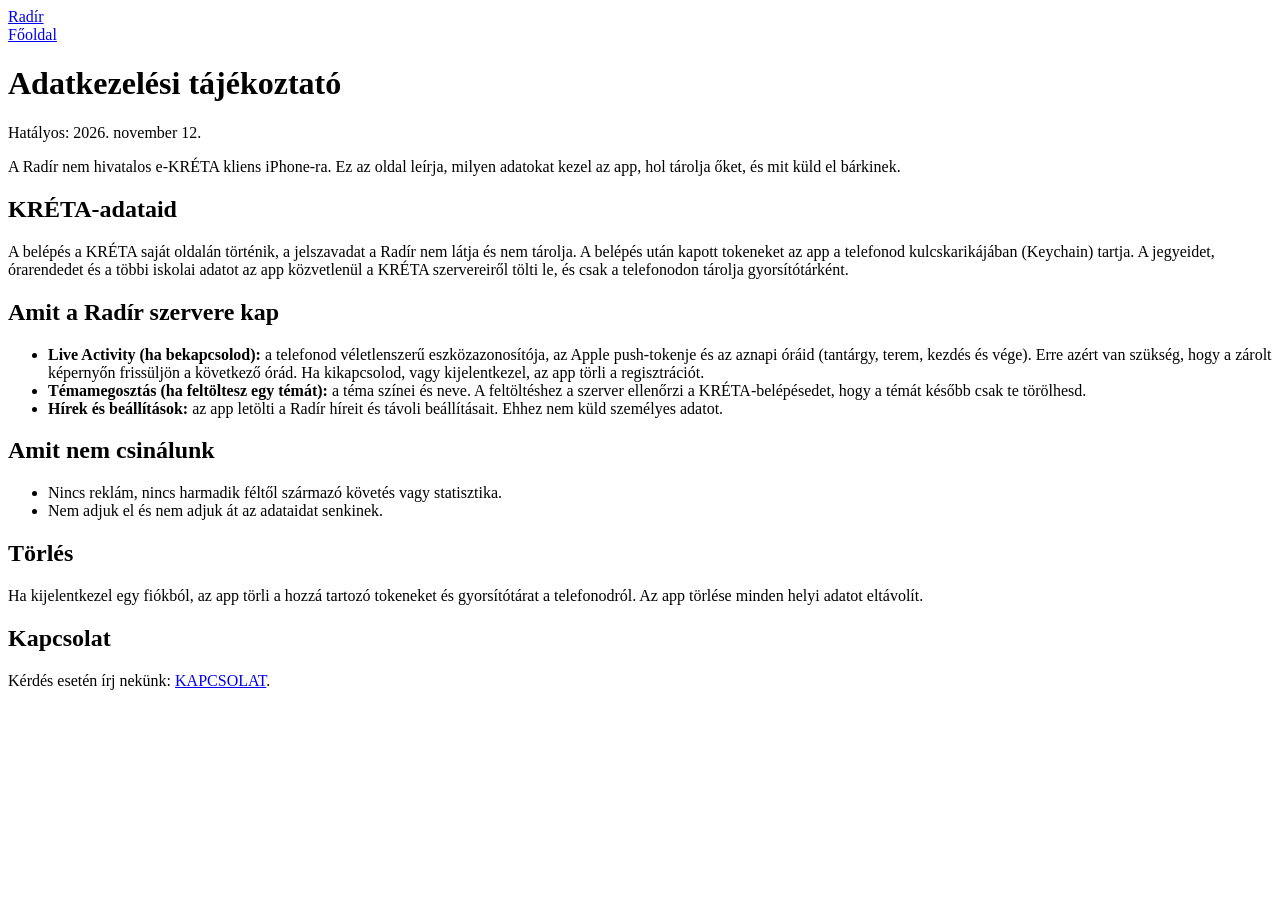
==== web/public/adatvedelem/index.html @ 9d8e7951 "Firka-style redesign, year-end summary badge, release marketing App: - Whole-app redesign closer to " ====
<!doctype html>
<html lang="hu">
<head>
<meta charset="utf-8">
<meta name="viewport" content="width=device-width, initial-scale=1">
<title>Adatkezelés – Radír</title>
<meta name="description" content="Milyen adatokat kezel a Radír, és mire használja őket.">
<link rel="icon" href="/favicon.png">
<link rel="stylesheet" href="/styles.css">
</head>
<body>
<header class="wrap top">
  <a class="brand" href="/"><img src="/img/logo.png" alt="">Radír</a>
  <nav><a href="/">Főoldal</a></nav>
</header>

<main class="wrap doc">
  <h1>Adatkezelési tájékoztató</h1>
  <p class="updated">Hatályos: 2026. november 12.</p>

  <p>A Radír nem hivatalos e-KRÉTA kliens iPhone-ra. Ez az oldal leírja, milyen adatokat kezel az app, hol tárolja őket, és mit küld el bárkinek.</p>

  <h2>KRÉTA-adataid</h2>
  <p>A belépés a KRÉTA saját oldalán történik, a jelszavadat a Radír nem látja és nem tárolja. A belépés után kapott tokeneket az app a telefonod kulcskarikájában (Keychain) tartja. A jegyeidet, órarendedet és a többi iskolai adatot az app közvetlenül a KRÉTA szervereiről tölti le, és csak a telefonodon tárolja gyorsítótárként.</p>

  <h2>Amit a Radír szervere kap</h2>
  <ul>
    <li><b>Live Activity (ha bekapcsolod):</b> a telefonod véletlenszerű eszközazonosítója, az Apple push-tokenje és az aznapi óráid (tantárgy, terem, kezdés és vége). Erre azért van szükség, hogy a zárolt képernyőn frissüljön a következő órád. Ha kikapcsolod, vagy kijelentkezel, az app törli a regisztrációt.</li>
    <li><b>Témamegosztás (ha feltöltesz egy témát):</b> a téma színei és neve. A feltöltéshez a szerver ellenőrzi a KRÉTA-belépésedet, hogy a témát később csak te törölhesd.</li>
    <li><b>Hírek és beállítások:</b> az app letölti a Radír híreit és távoli beállításait. Ehhez nem küld személyes adatot.</li>
  </ul>

  <h2>Amit nem csinálunk</h2>
  <ul>
    <li>Nincs reklám, nincs harmadik féltől származó követés vagy statisztika.</li>
    <li>Nem adjuk el és nem adjuk át az adataidat senkinek.</li>
  </ul>

  <h2>Törlés</h2>
  <p>Ha kijelentkezel egy fiókból, az app törli a hozzá tartozó tokeneket és gyorsítótárat a telefonodról. Az app törlése minden helyi adatot eltávolít.</p>

  <h2>Kapcsolat</h2>
  <!-- TODO: valódi kapcsolati e-mail (ugyanaz, mint az App Store Connect támogatási címe) -->
  <p>Kérdés esetén írj nekünk: <a href="mailto:KAPCSOLAT">KAPCSOLAT</a>.</p>
</main>
</body>
</html>
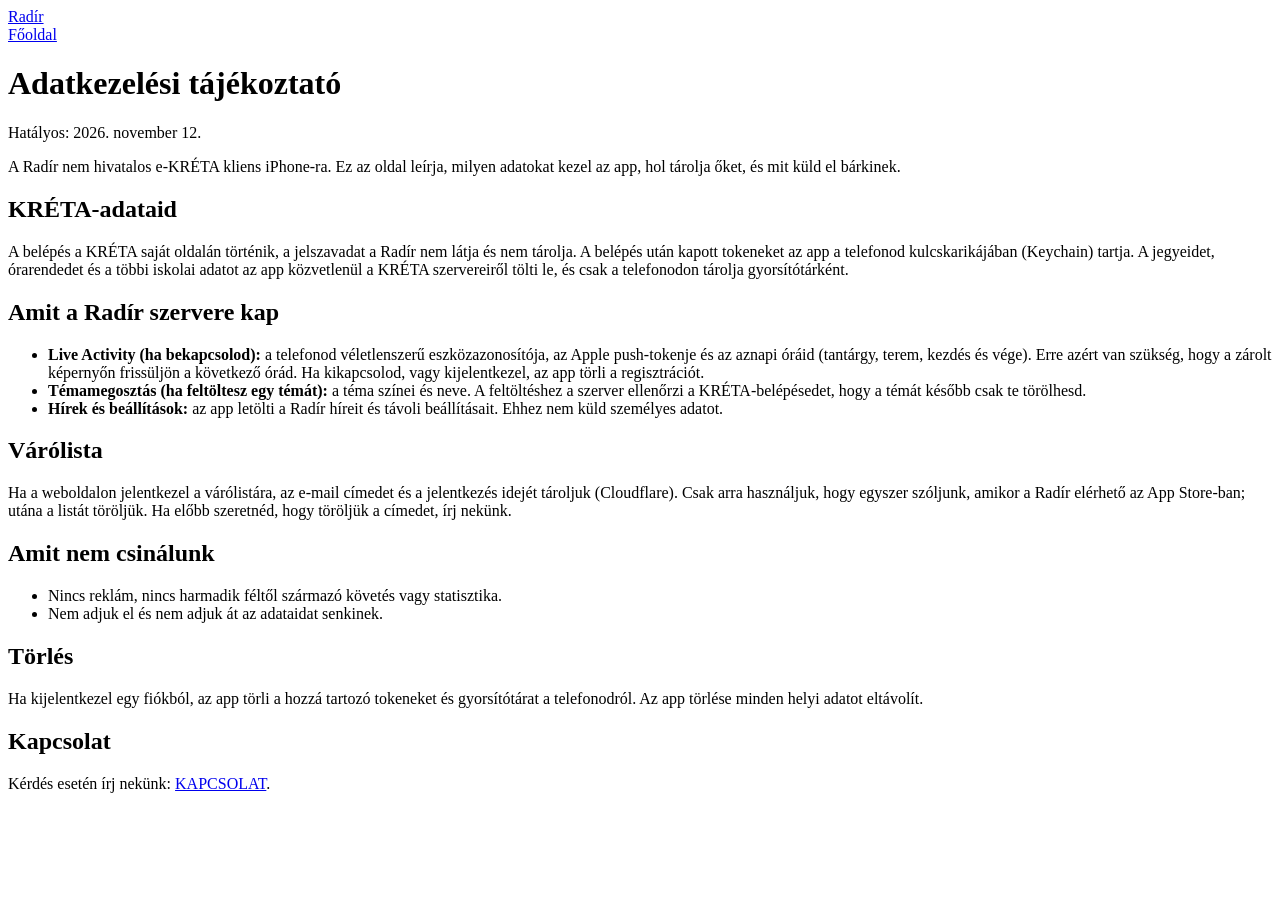
==== commit c4c2542a: "feat(marketing): add TikTok video rendering and sharing assets - Implemented a Swift script for rend" ====
--- a/web/public/adatvedelem/index.html
+++ b/web/public/adatvedelem/index.html
@@ -30,6 +30,9 @@
     <li><b>Hírek és beállítások:</b> az app letölti a Radír híreit és távoli beállításait. Ehhez nem küld személyes adatot.</li>
   </ul>
 
+  <h2>Várólista</h2>
+  <p>Ha a weboldalon jelentkezel a várólistára, az e-mail címedet és a jelentkezés idejét tároljuk (Cloudflare). Csak arra használjuk, hogy egyszer szóljunk, amikor a Radír elérhető az App Store-ban; utána a listát töröljük. Ha előbb szeretnéd, hogy töröljük a címedet, írj nekünk.</p>
+
   <h2>Amit nem csinálunk</h2>
   <ul>
     <li>Nincs reklám, nincs harmadik féltől származó követés vagy statisztika.</li>
